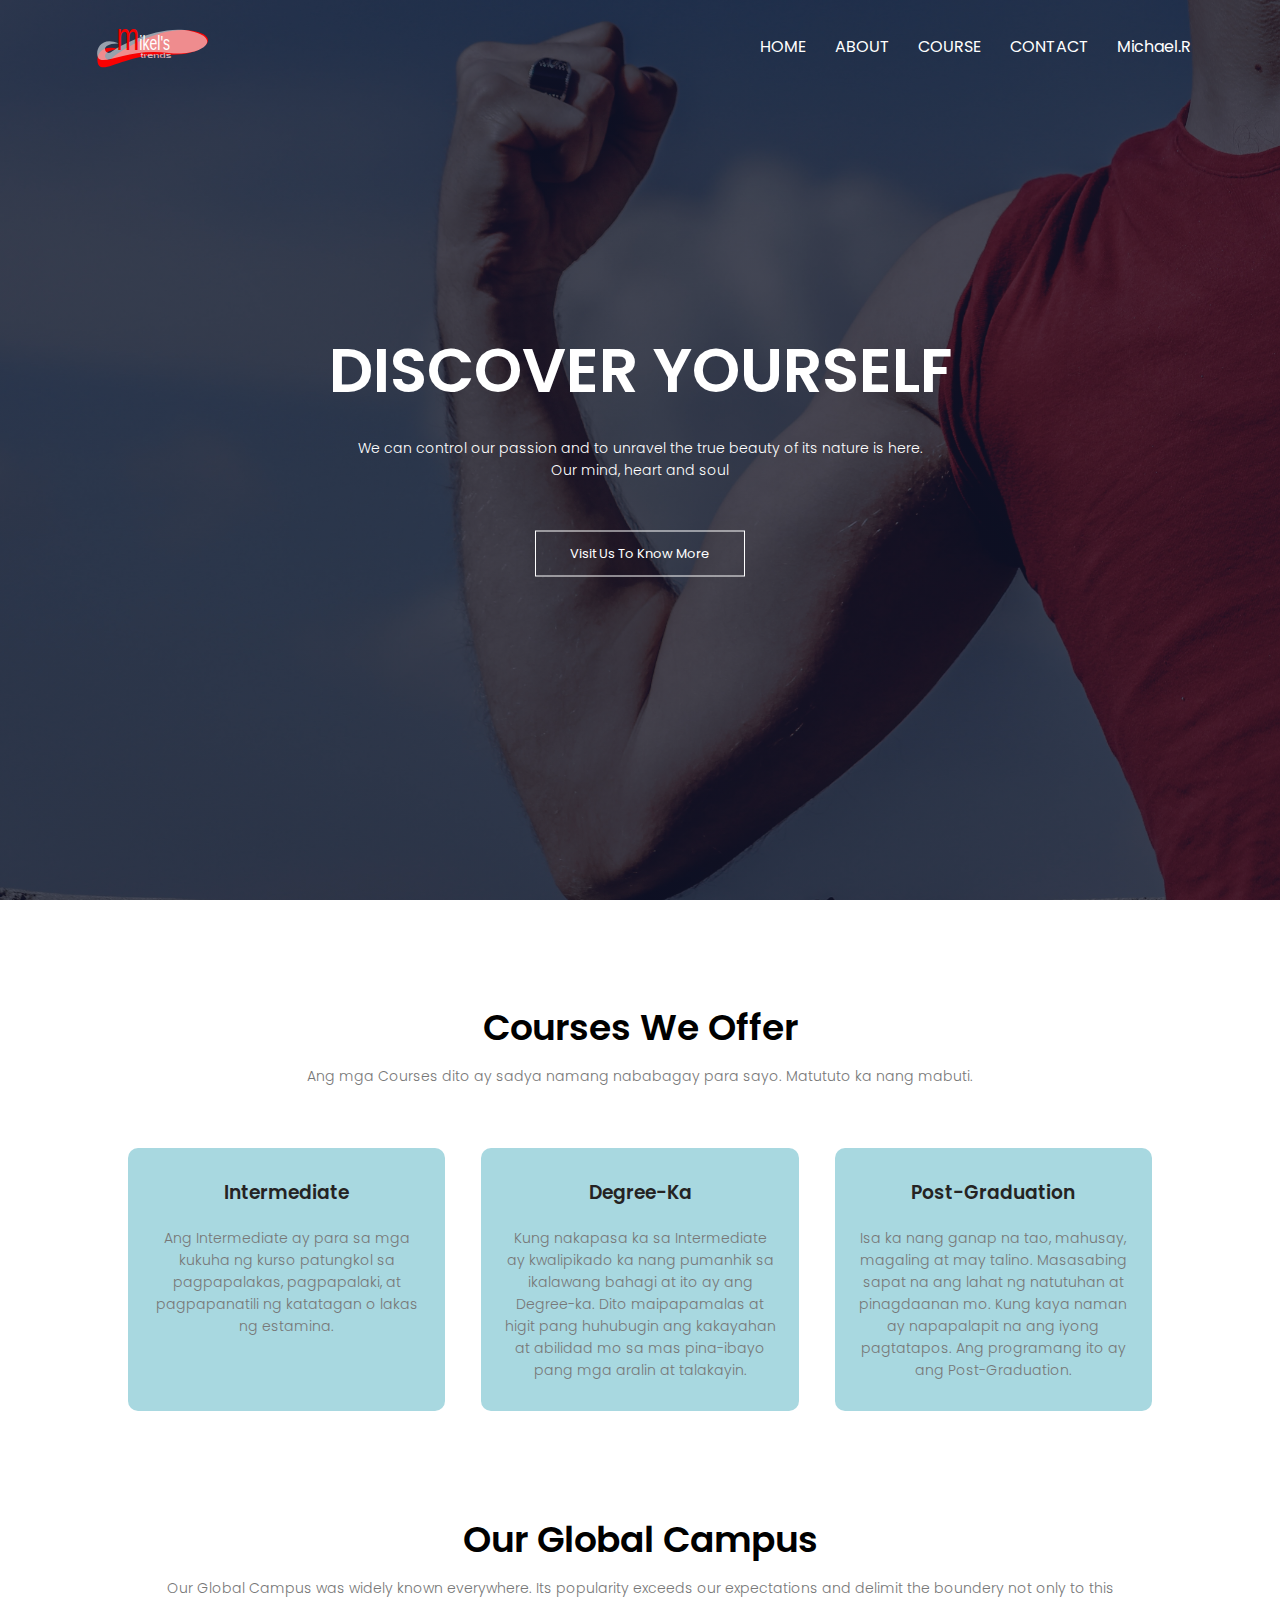
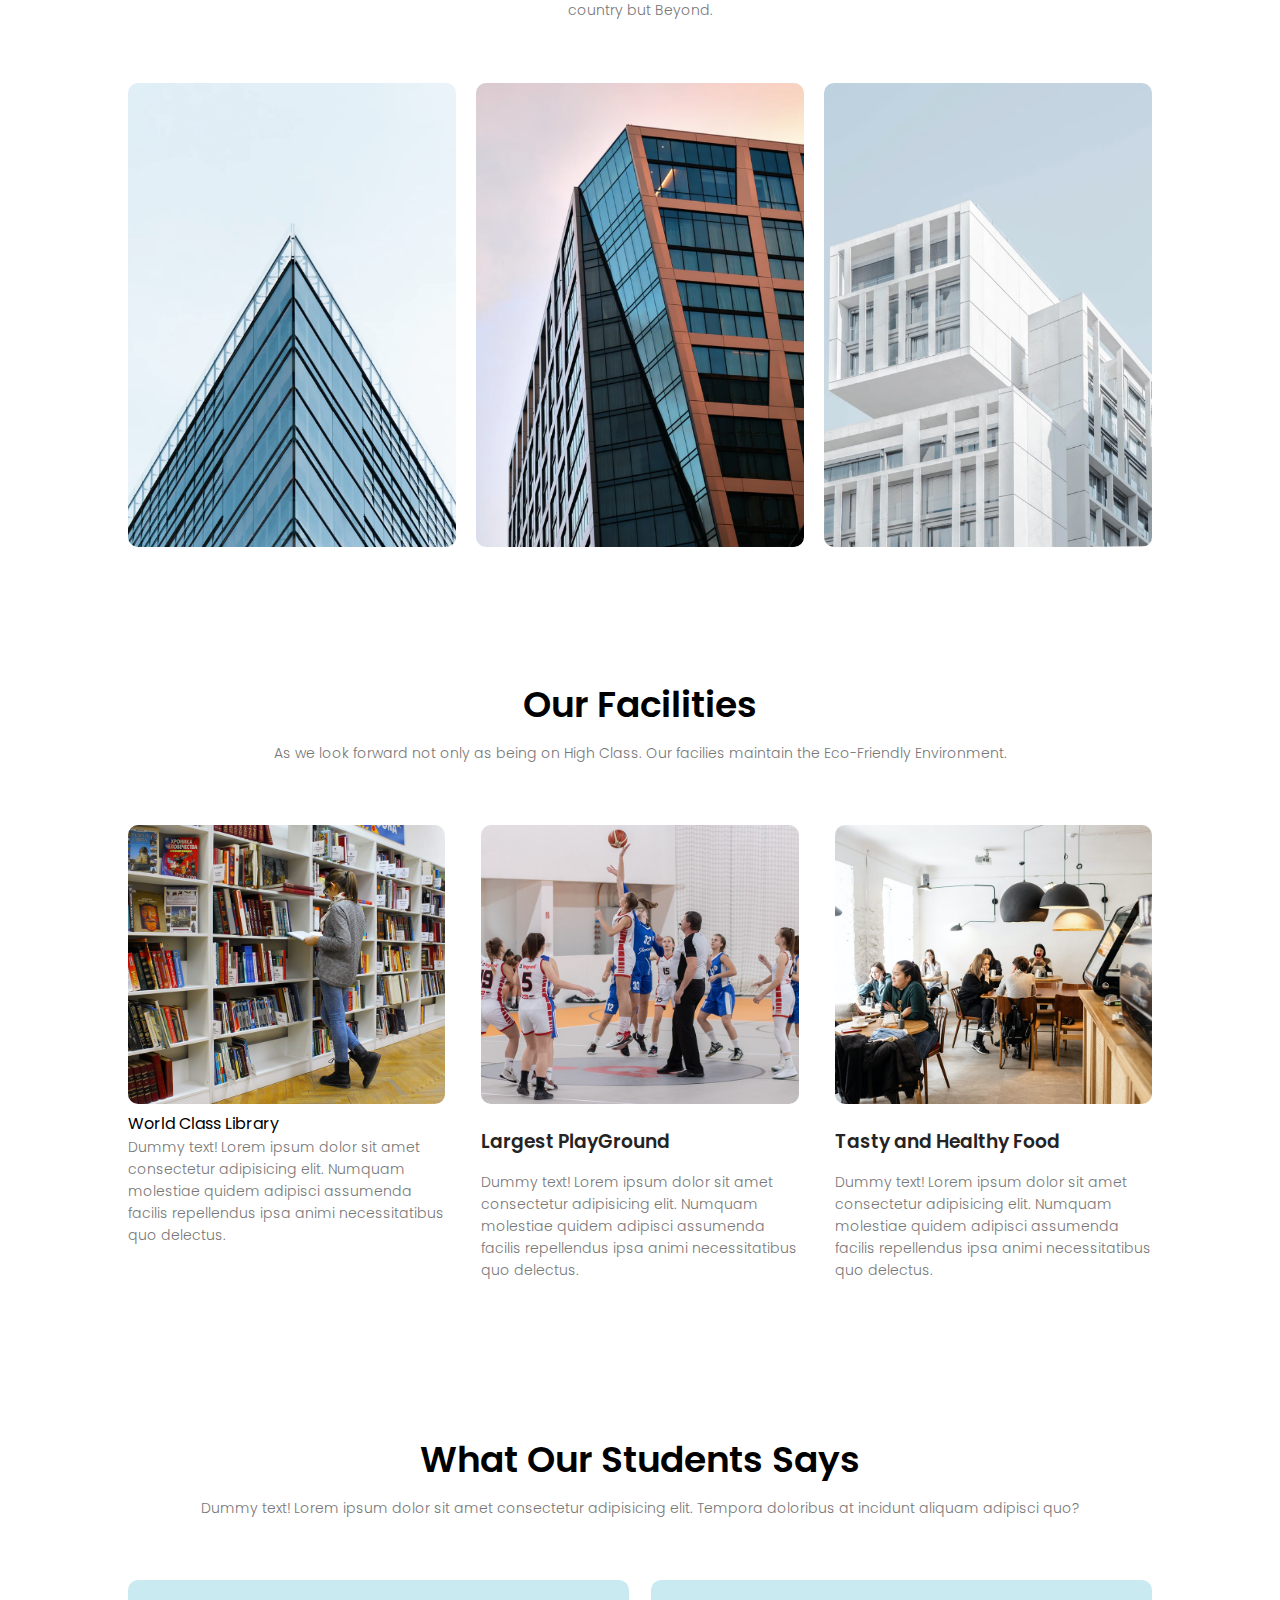
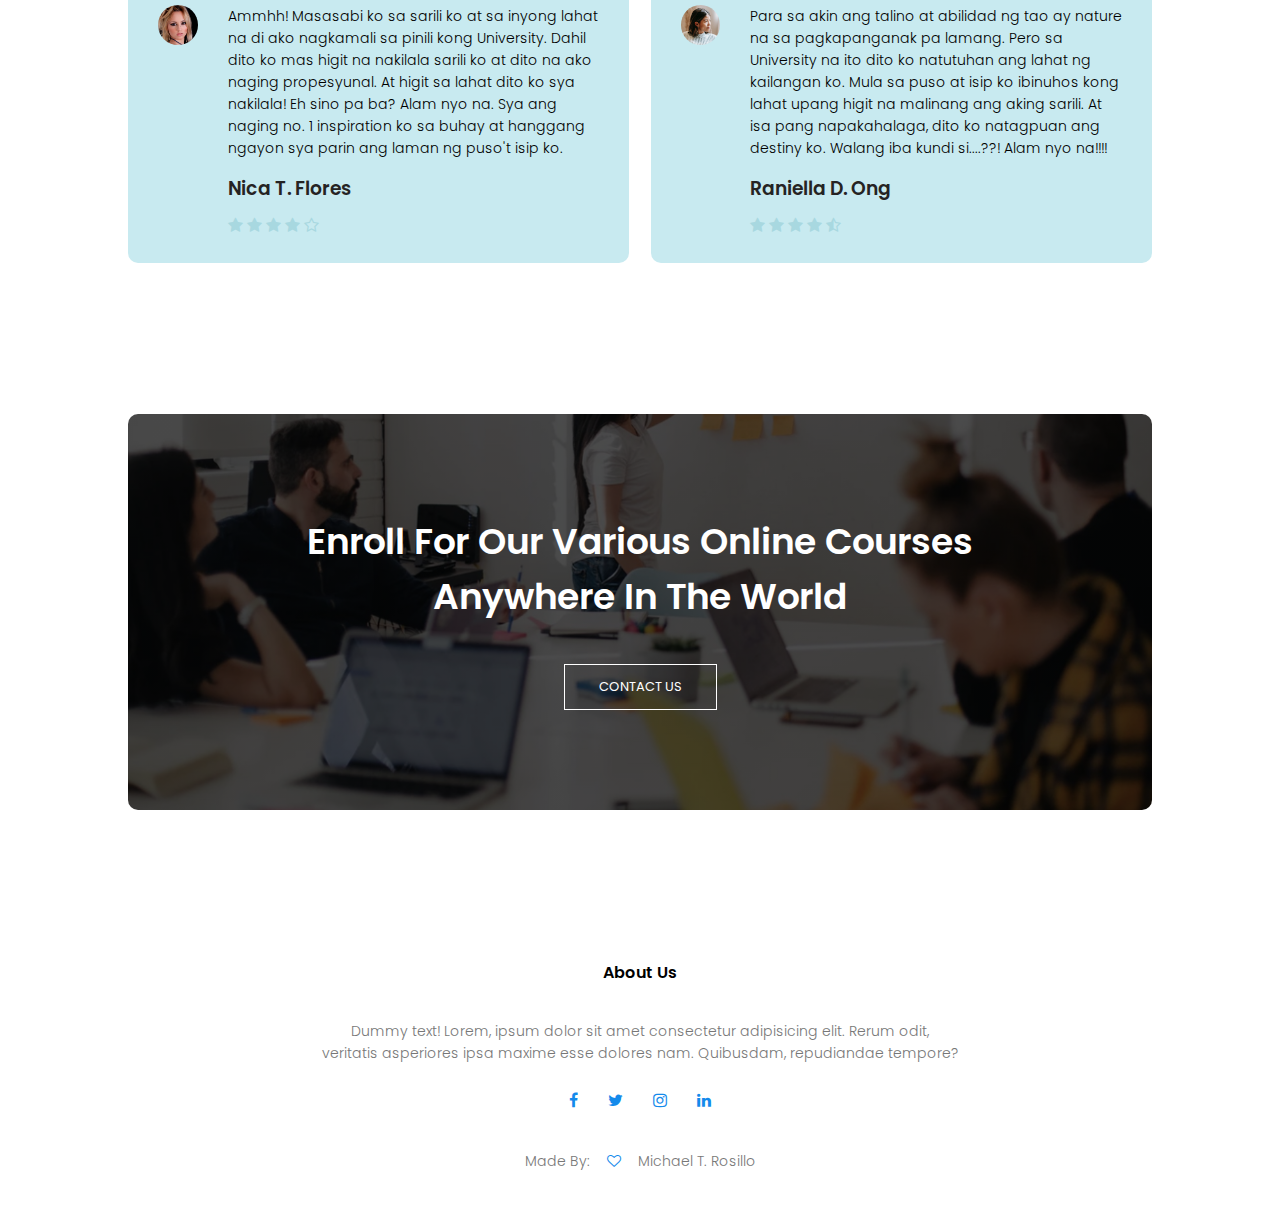
==== index.html @ f48ebeb3 "Rename m-site.html to index.html" ====
<!DOCTYPE html>
<html>
<head>
    <meta name="viewport" content="width=device-width, initial-scale=1.0">
    <title>Michael's Basic Website</title>
    <link rel="stylesheet"  href="style.css">
    <link rel="preconnect" href="https://fonts.gstatic.com">
    <link href="https://fonts.googleapis.com/css2?family=poppins:wght@100;200;300;400;600;700&display=swap" rel="stylesheet">
    <link rel="stylesheet" href="https://stackpath.bootstrapcdn.com/font-awesome/4.7.0/css/font-awesome.min.css">


</head>

<body>


<!----------Header------->



  <section class="header">
    <nav>
        <a href="index.html"><img src="images/logo.svg"></a>
        <div class="nav-links" id="navLinks">
            <i class="fa fa-times" onclick="hideMenu()"></i>
            <ul>
                <li><a href="#">HOME</a></li>
                 <li><a href="summer/index.html">ABOUT</a></li>
                  <li><a href="#">COURSE</a></li>
                   <li><a href="#">CONTACT</a></li>
				   <li><a href="spike/spike.html">Michael.R</a></li>
            </ul>
        </div>
         <i class="fa fa-bars" onclick="showMenu()"></i>
    </nav>


    <div class="text-box">
        <h1>DISCOVER YOURSELF</h1>
        <p>We can control our passion and to unravel the true beauty of its nature is here.<br> Our mind, heart and soul</p>

        <a href="#" class="hero-btn">Visit Us To Know More</a>
    </div> 
  </section>




  <!----------Courses------->



  <section class="course">
      <h1>Courses We Offer</h1>
      <p>Ang mga Courses dito ay sadya namang nababagay para sayo. Matututo ka nang mabuti.</p>

      <div class="row">
          <div class="course-col">
              <h3>Intermediate</h3>
              <p>Ang Intermediate ay para sa mga kukuha ng kurso patungkol sa pagpapalakas, pagpapalaki, at pagpapanatili ng katatagan o lakas ng estamina.</p>
          </div>

          <div class="course-col">
              <h3>Degree-Ka</h3>
              <p>Kung nakapasa ka sa Intermediate ay kwalipikado ka nang pumanhik sa ikalawang bahagi at ito ay ang Degree-ka. Dito maipapamalas at higit pang huhubugin ang kakayahan at abilidad mo sa mas pina-ibayo pang mga aralin at talakayin.</p>
          </div>

          <div class="course-col">
              <h3>Post-Graduation</h3>
              <p>Isa ka nang ganap na tao, mahusay, magaling at may talino. Masasabing sapat na ang lahat ng natutuhan at pinagdaanan mo. Kung kaya naman ay napapalapit na ang iyong pagtatapos. Ang programang ito ay ang Post-Graduation.</p>
          </div>

      </div>
  </section>



<!----------Campus------->




  <section class = "campus">
             <h1>Our Global Campus</h1>
            <p>Our Global Campus was widely known everywhere. Its popularity exceeds our expectations and delimit the boundery not only to this country but Beyond.</p>

            <div class="row">
                <div class="campus-col">
                    <img src ="images/luzon.png">
                    <div class="layer">
                        <h3>LUZON</h3>
                    </div>
                </div>

                 <div class="campus-col">
                    <img src ="images/visayas.png">
                    <div class="layer">
                        <h3>VISAYAS</h3>
                    </div>
                </div>

                 <div class="campus-col">
                    <img src ="images/mindanao.png">
                    <div class="layer">
                        <h3>MINDANAO</h3>
                    </div>
                </div>

            </div>
  </section>





  <!----------Facilitis------->



  <section class="facilities">
      <h1>Our Facilities</h1>
      <p>As we look forward not only as being on High Class. Our facilies maintain the Eco-Friendly Environment.</p>

      <div class="row">
          <div class="facilities-col">
              <img src="images/library.png"?
              <h3>World Class Library</h3>
              <p>Dummy text! Lorem ipsum dolor sit amet consectetur adipisicing elit. Numquam molestiae quidem adipisci assumenda facilis repellendus ipsa animi necessitatibus quo delectus.</p>
          </div>

           <div class="facilities-col">

              <img src="images/basketball.png">

              <h3>Largest PlayGround</h3>

              <p>Dummy text! Lorem ipsum dolor sit amet consectetur adipisicing elit. Numquam molestiae quidem adipisci assumenda facilis repellendus ipsa animi necessitatibus quo delectus.</p>
          </div>

           <div class="facilities-col">
              <img src="images/cafeteria.png">
              <h3>Tasty and Healthy Food</h3>
              <p>Dummy text! Lorem ipsum dolor sit amet consectetur adipisicing elit. Numquam molestiae quidem adipisci assumenda facilis repellendus ipsa animi necessitatibus quo delectus.</p>
          </div>
      </div>
  </section>


<!----------Testimonials------->




  <section class="testimonials">
      <h1>What Our Students Says</h1>
      <p>Dummy text! Lorem ipsum dolor sit amet consectetur adipisicing elit. Tempora doloribus at incidunt aliquam adipisci quo?</p>

      <div class="row">
          <div class="testimonial-col">
              <img src="images/user1.jpg">

              <div>
                  <p>Ammhh! Masasabi ko sa sarili ko at sa inyong lahat na di ako nagkamali sa pinili kong University. Dahil dito ko mas higit na nakilala sarili ko at dito na ako naging propesyunal. At higit sa lahat dito ko sya nakilala! Eh sino pa ba? Alam nyo na. Sya ang naging no. 1 inspiration ko sa buhay at hanggang ngayon sya parin ang laman ng puso't isip ko.</p>
                  <h3>Nica T. Flores</h3>
                  <i class="fa fa-star"></i>
                   <i class="fa fa-star"></i>
                    <i class="fa fa-star"></i>
                     <i class="fa fa-star"></i>
                      <i class="fa fa-star-o"></i>
              </div>
               </div>

                <div class="testimonial-col">
              <img src="images/user3.jpg">
              <div>
                  <p>Para sa akin ang talino at abilidad ng tao ay nature na sa pagkapanganak pa lamang. Pero sa University na ito dito ko natutuhan ang lahat ng kailangan ko. Mula sa puso at isip ko ibinuhos kong lahat upang higit na malinang ang aking sarili. At isa pang napakahalaga, dito ko natagpuan ang destiny ko. Walang iba kundi si....??! Alam nyo na!!!!</p>
                  <h3>Raniella D. Ong</h3>
                   <i class="fa fa-star"></i>
                   <i class="fa fa-star"></i>
                    <i class="fa fa-star"></i>
                     <i class="fa fa-star"></i>
                      <i class="fa fa-star-half-o"></i>
             </div>
          </div>
      </div>
  </section>



<!----------Call to Action------->



  <section class="cta">
      <h1>Enroll For Our Various Online Courses<br>Anywhere In The World</h1>
      <a href="#" class="hero-btn">CONTACT US</a>
  </section>

<!----------Footer------->

<section class="footer">
    <h4>About Us</h4>
    <p>Dummy text! Lorem, ipsum dolor sit amet consectetur adipisicing elit. Rerum odit,<br>veritatis asperiores ipsa maxime esse dolores nam. Quibusdam, repudiandae tempore?</p>

    <div class="icons">
        <i class="fa fa-facebook"></i>
        <i class="fa fa-twitter"></i>
        <i class="fa fa-instagram"></i>
        <i class="fa fa-linkedin"></i>
        <p>Made By:  <i class="fa fa-heart-o"></i> Michael T. Rosillo</p>
    </div>
</section>

  <script src="script.js"></script>
</body>
</html>
---- style.css ----
*{
    margin: 0;
    padding: 0;
    /* box-sizing: border-box; */
    font-family: 'Poppins', sans-serif;
}

.header{
    min-height: 100vh;
    width: 100%;
    background-image: linear-gradient(rgba(4,9,30,0.7),rgba(4,9,30,0.7)), url("images/banner1.jpg");
    background-position: center;
    background-size: cover;
    position:relative;
}

nav{
    display: flex;
    padding: 2% 6%;
    justify-content: space-between;
    align-items: inherit;
}

nav img{
    width: 150px;
}

.nav-links{
    flex: 1;
    text-align: right;
}

.nav-links ul li{
    list-style: none;
    display: inline-block;
    padding: 8px 12px;
    position: relative;
}

.nav-links ul li a{
    text-decoration: none;
    color: #fff;
}

.nav-links ul li::after{
    content: '';
    width: 0;
    height: 2px;
    background: #f44336;
    display: block;
    margin: auto;
    transition: .3s ease-in-out;
}

.nav-links ul li:hover::after{
    width: 100%;
}

.text-box{
    width: 90%;
    color: #fff;
    position: absolute;
    top: 50%;
    left: 50%;
    transform: translate(-50%, -50%);
    text-align: center;
}

.text-box h1{
    font-size: 62px;

}
.text-box p{
    margin: 10px 0 40px;
    font-size: 14px;
    color: #fff;
}

.hero-btn{
    display: inline-block;
    text-decoration: none;
    color: #fff;
    border: 1px solid #fff;
    padding: 12px 34px;
    font-size: 13px;
    background: transparent;
    position: relative;
    cursor: pointer;
}

.hero-btn:hover{
    border: 1px solid #f44336;
    background: #f44336;
    transition: 0.3s ease-in-out;
}

nav .fa{
    display: none;
}

@media(max-width: 700px){
    .text-box h1{
        font-size: 20px;
    }
    .nav-links ul li{
        display: block;
    }
    .nav-links{
        position:absolute;
        background: #676c72;
        height: 100vh;
        width: 200px;
        top: 0;
        right: -200px;
        text-align: left;
        z-index: 2;
        transition: 1s;
    }

    nav .fa{
        display: block;
        color: #fff;
        margin: 10px;
        font-size: 20px;
        cursor: pointer;
    }
    .nav-link ul{
        padding: 30px;
    }
}


/* //-------Course Section--------// */

.course{
    width: 80%;
    margin: auto;
    text-align: center;
    padding-top: 100px;
}

h1{
    font-size: 36px;
    font-weight: 600;
}

p{
    color: #777;
    font-size: 14px;
    font-weight: 300;
    line-height: 22px;
    padding: 10px;
}

.row{
    margin-top:5%;
    display: flex;
    justify-content: space-between;
}

.course-col{
    flex-basis:31%;
    background: #a8d8e0;
    border-radius: 10px;
    margin-bottom:5%;
    padding: 20px 12px;
    box-sizing: border-box;
    transition: 0.5s;
}
h3{
    text-align: center;
    font-weight: 600;
    margin: 10px 0;
    color: rgb(37, 35, 35);

}

.course-col:hover{
    box-shadow: 0 0 20px 0px rgba(0, 0, 0, 0.5);
}

@media(max-width: 700px){
    .row{
        flex-direction: column;
    }
}

.campus{
    width: 80%;
    margin: auto;
    text-align: center;
    padding-top: 50px;
}

.campus-col{
    flex-basis: 32%;
    border-radius: 10px;
    margin-bottom: 30px;
    position: relative;
    overflow: hidden;
}

.campus-col img{
    width: 100%;
    display: block;
}

.layer{
 
    height: 100%;
    width: 100%;
    position: absolute;
    top: 0;
    left: 0;
    transition: 0.5s;
}

.layer:hover{
       background: rgba(256, 0, 0, 0.7);
}

.layer h3{
    width: 100%;
    font-weight: 500;
    color: #fff;
    font-size: 26px;
    bottom: 0;
    left: 50%;
    transform: translateX(-50%);
    position: absolute;
    opacity: 0;
    transition: 0.5s ease-in-out;
}

.layer:hover h3{
    bottom: 49%;
    opacity: 1;
}

.facilities{
    width: 80%;
    margin: auto;
    text-align: center;
    padding-top: 100px;
}

.facilities-col{
    flex-basis: 31%;
    border-radius: 10px;
    margin-bottom: 5%;
    text-align: left;
}

.facilities-col img{
    width: 100%;
    border-radius: 10px;
}

.facilities-col p{
    padding: 0;
}

.facilities-col h3{
    margin-top: 16px;
    margin-bottom: 15px;
    text-align: left;
}


.testimonials{
    width: 80%;
    margin: auto;
    padding-top: 100px;
    text-align: center;
}

.testimonial-col{
    flex-basis:44%;
    border-radius: 10px;
    margin-bottom:5%;
    text-align: left;
    background: #c8eaf0;
    padding: 25px;
    cursor:pointer;
    display: flex;
}

.testimonial-col img{
    height: 40px;
    margin-left: 5px;
    margin-right: 30px;
    border-radius: 50%;
}

.testimonial-col p{
    padding: 0;
    color: black;
}

.testimonial-col h3{
    margin-top: 15px;
    text-align: left;
}

.testimonial-col .fa{
    color: #a8d8e0;
}
@media(max-width:700px){
    
.testimonial-col img{
    margin-left: 0px;
    margin-right: 15px;
   
}
}


.cta{
    margin:100px auto;
    width:80%;
    background-image: linear-gradient(rgba(0,0,0,0.7),rgba(0,0,0,0.7)), url("images/banner2.jpg");
    background-position: center;
    background-size: cover;
    border-radius: 10px;
    text-align: center;
    padding: 100px 0;
}

.cta h1{
    color: #fff;
    margin-bottom: 40px;
    padding: 0;
}

@media(max-width:700px){
    .cta h1{
        font-size:24px;
    }
}


.footer{
    width: 100%;
    text-align: center;
    padding: 30px 0;
}

.footer h4{
    margin-bottom: 25px;
    margin-top: 20px;
    font-weight: 600;
}



.icons .fa{
    color: #148aeb;
    margin: 0 13px;
    cursor: pointer;padding: 18px 0;
}
.fa-heart-o{
    color: #a8d8e0;
}
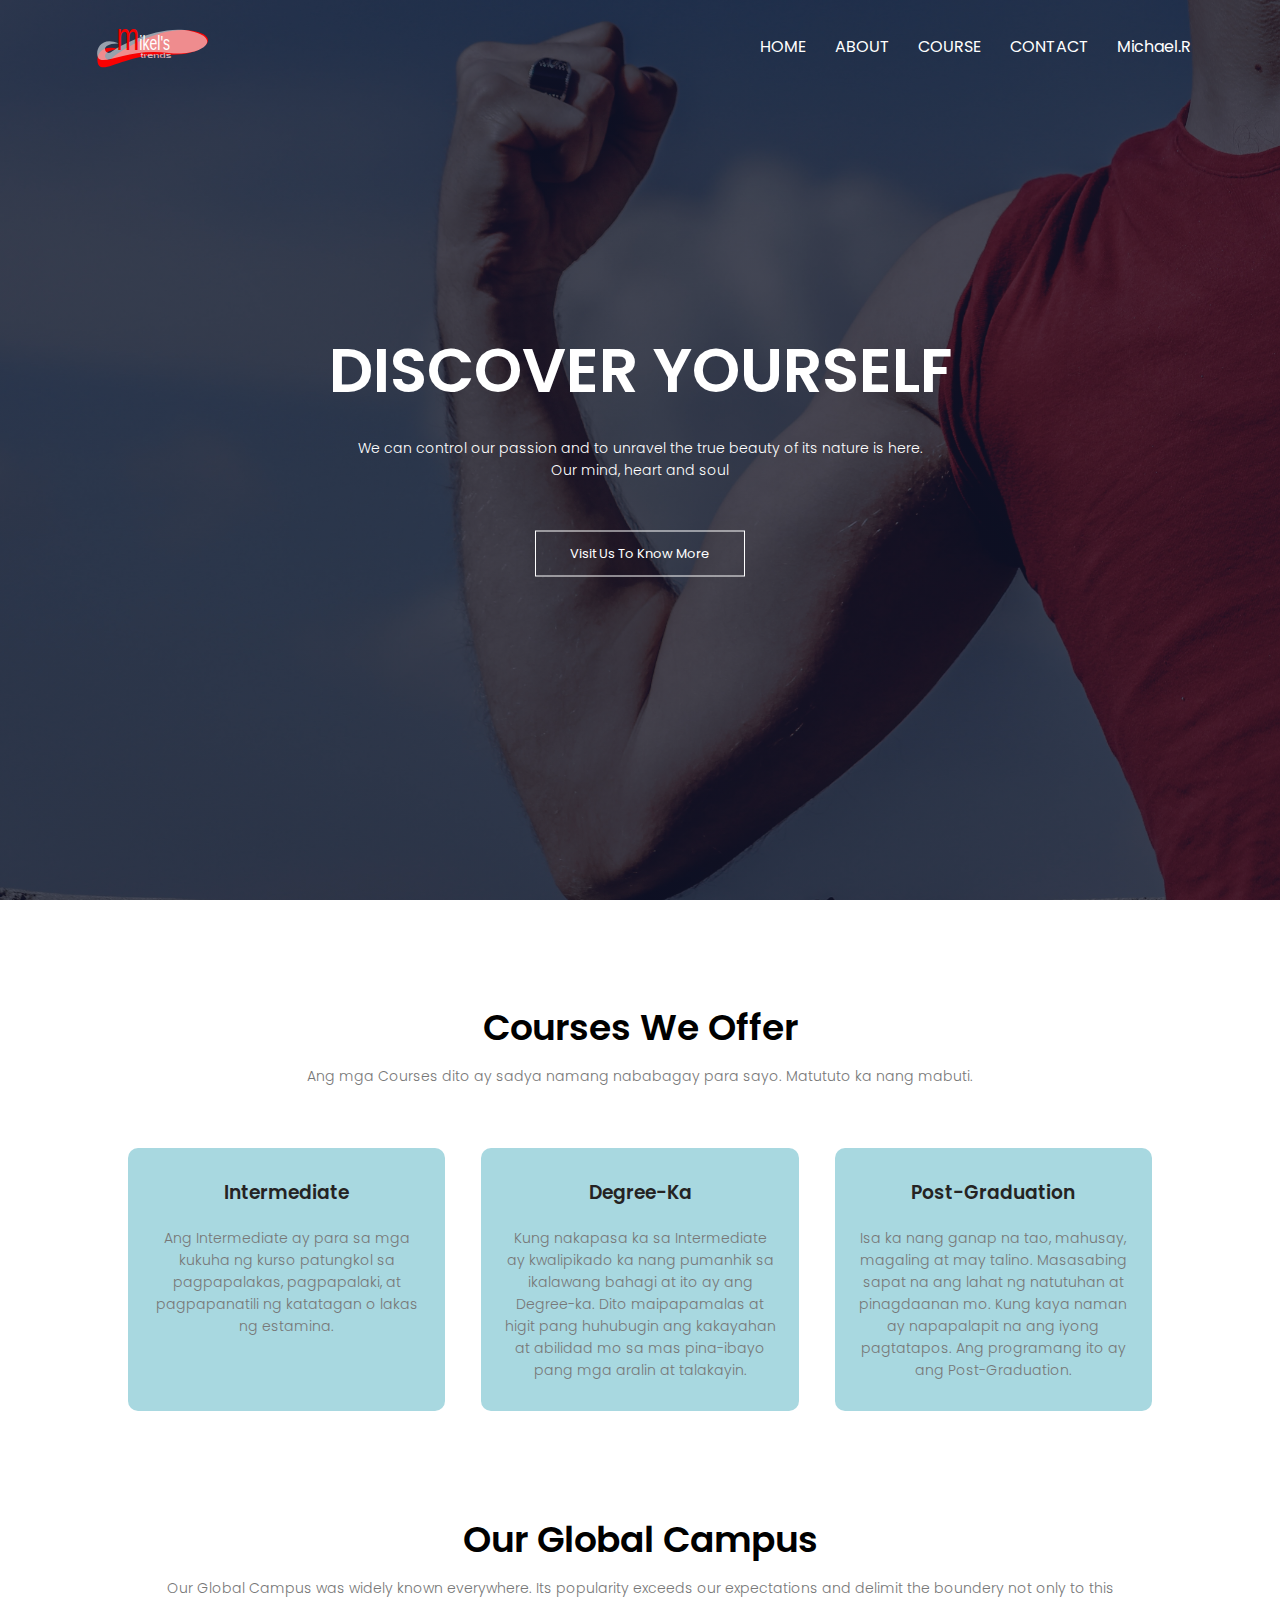
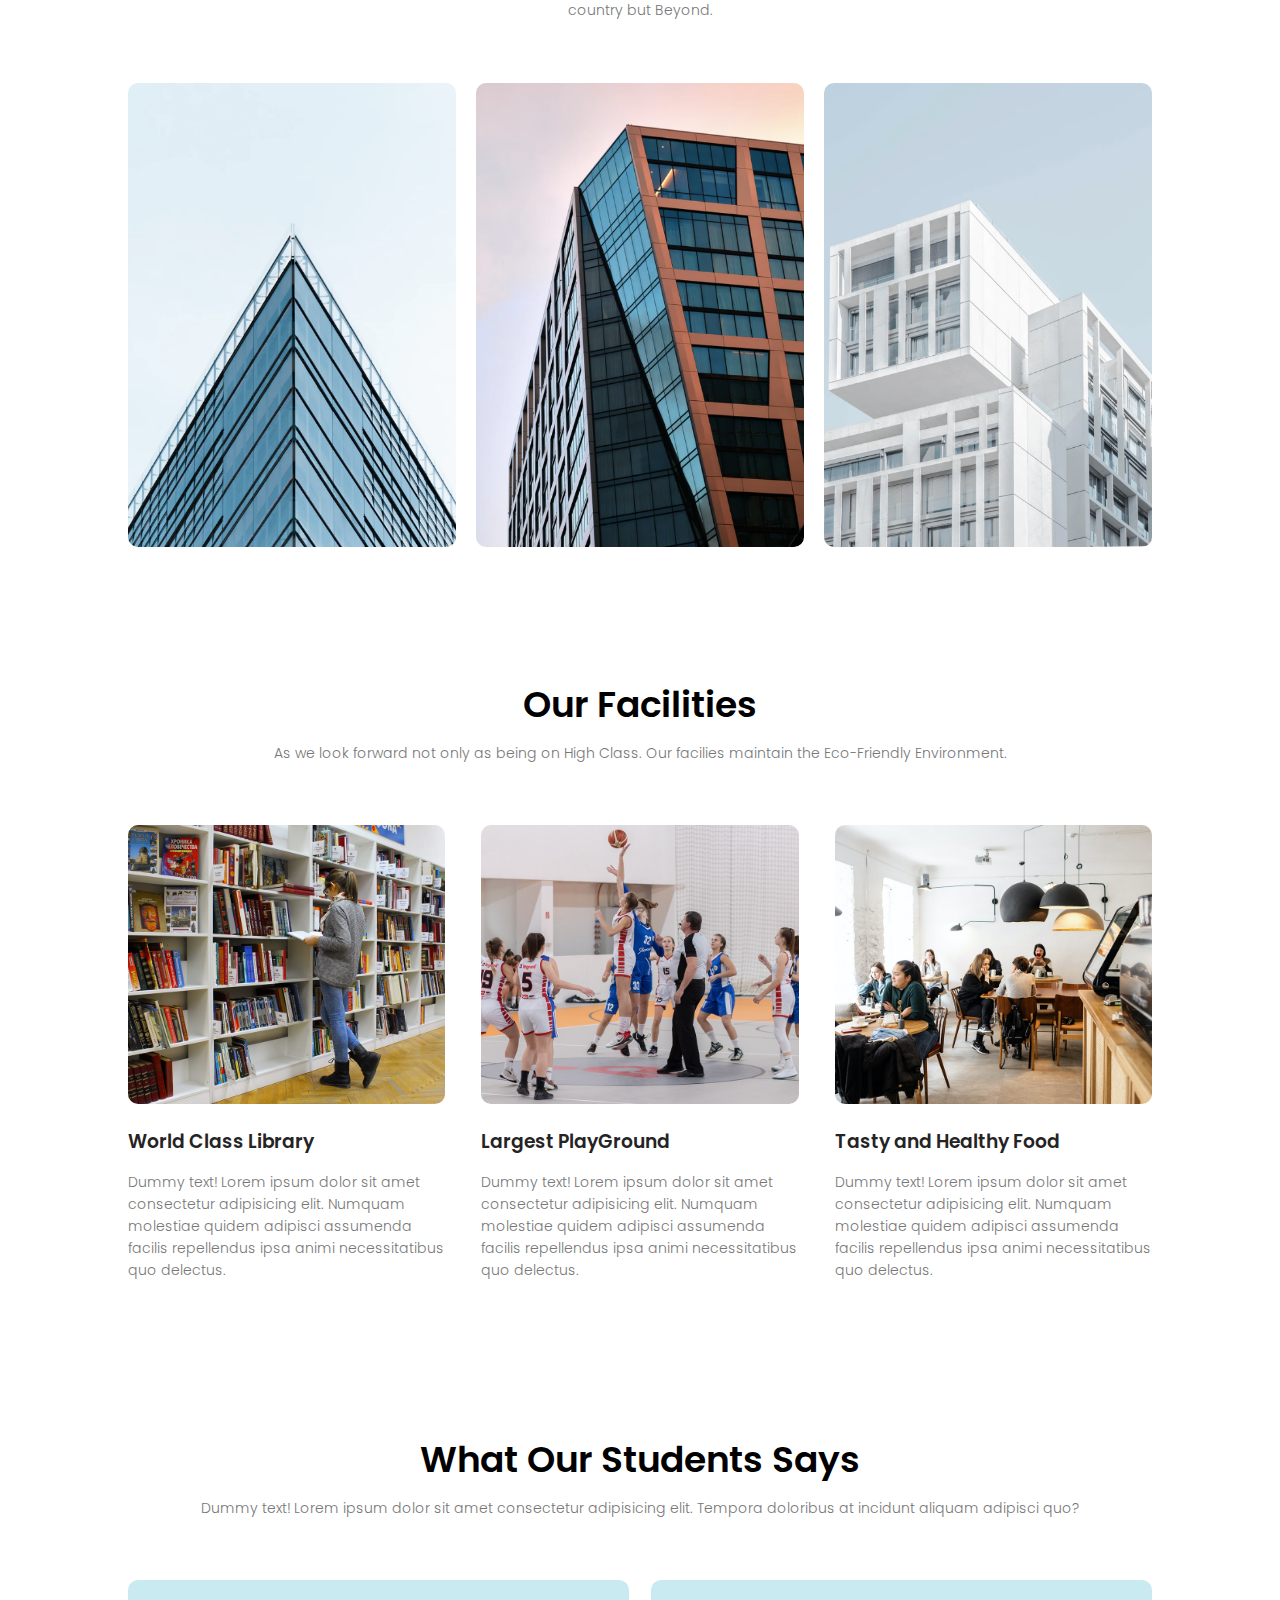
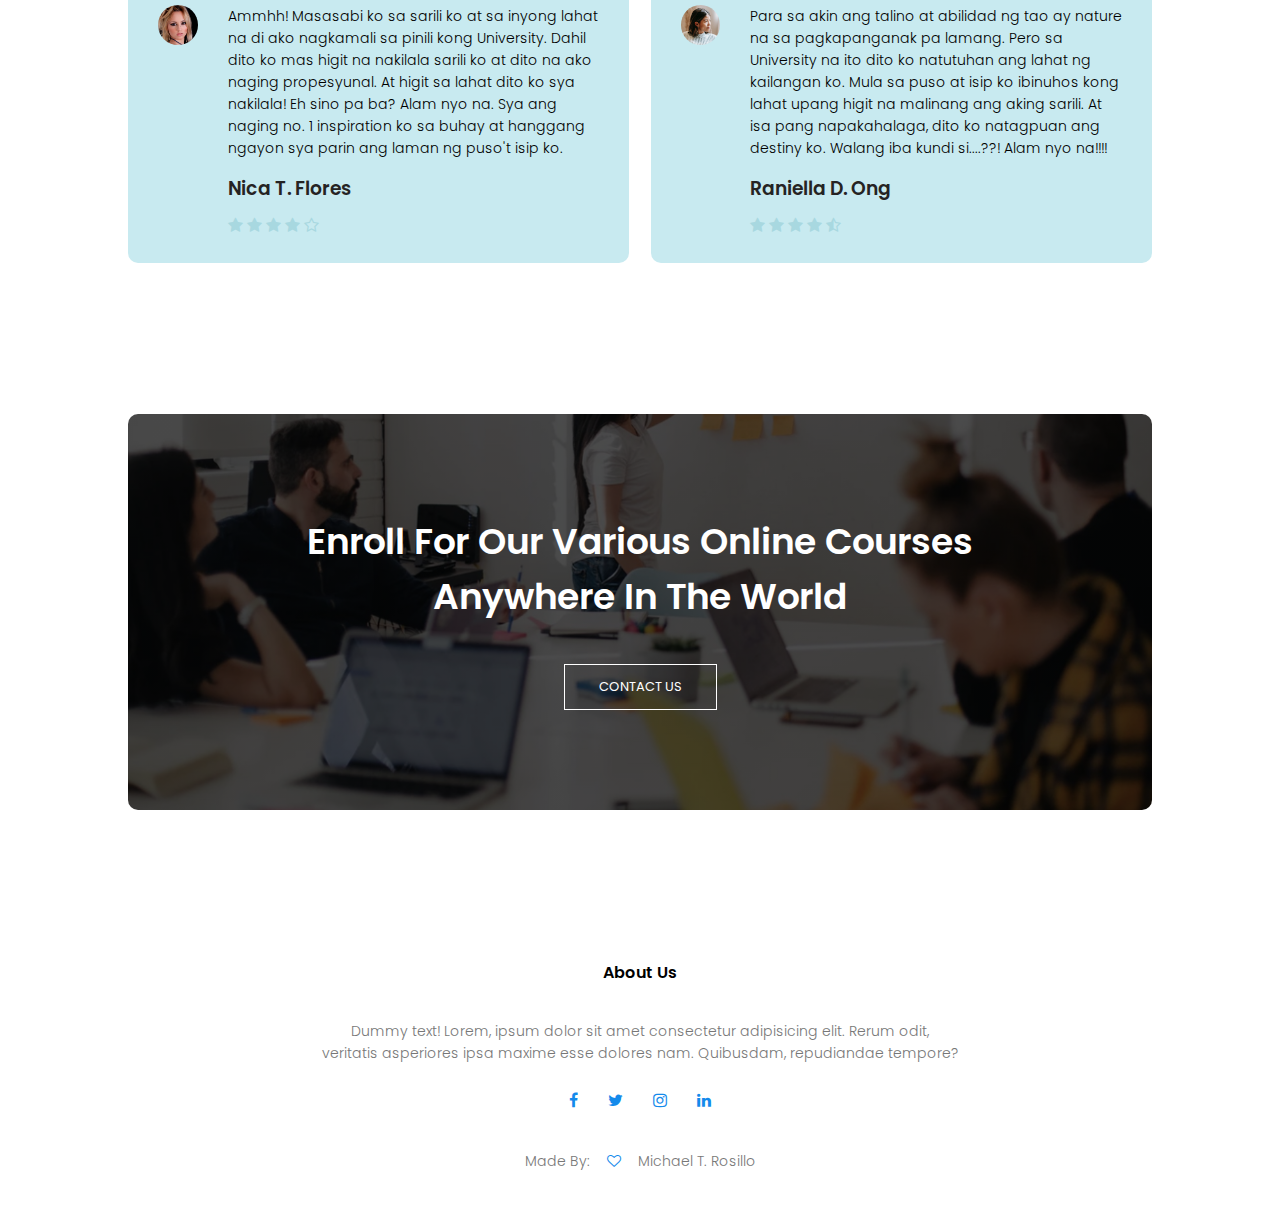
==== commit a77d461f: "Update index.html" ====
--- a/index.html
+++ b/index.html
@@ -24,7 +24,7 @@
         <div class="nav-links" id="navLinks">
             <i class="fa fa-times" onclick="hideMenu()"></i>
             <ul>
-                <li><a href="#">HOME</a></li>
+                <li><a href="index.html">HOME</a></li>
                  <li><a href="summer/index.html">ABOUT</a></li>
                   <li><a href="#">COURSE</a></li>
                    <li><a href="#">CONTACT</a></li>
@@ -123,7 +123,7 @@
 
       <div class="row">
           <div class="facilities-col">
-              <img src="images/library.png"?
+              <img src="images/library.png">
               <h3>World Class Library</h3>
               <p>Dummy text! Lorem ipsum dolor sit amet consectetur adipisicing elit. Numquam molestiae quidem adipisci assumenda facilis repellendus ipsa animi necessitatibus quo delectus.</p>
           </div>
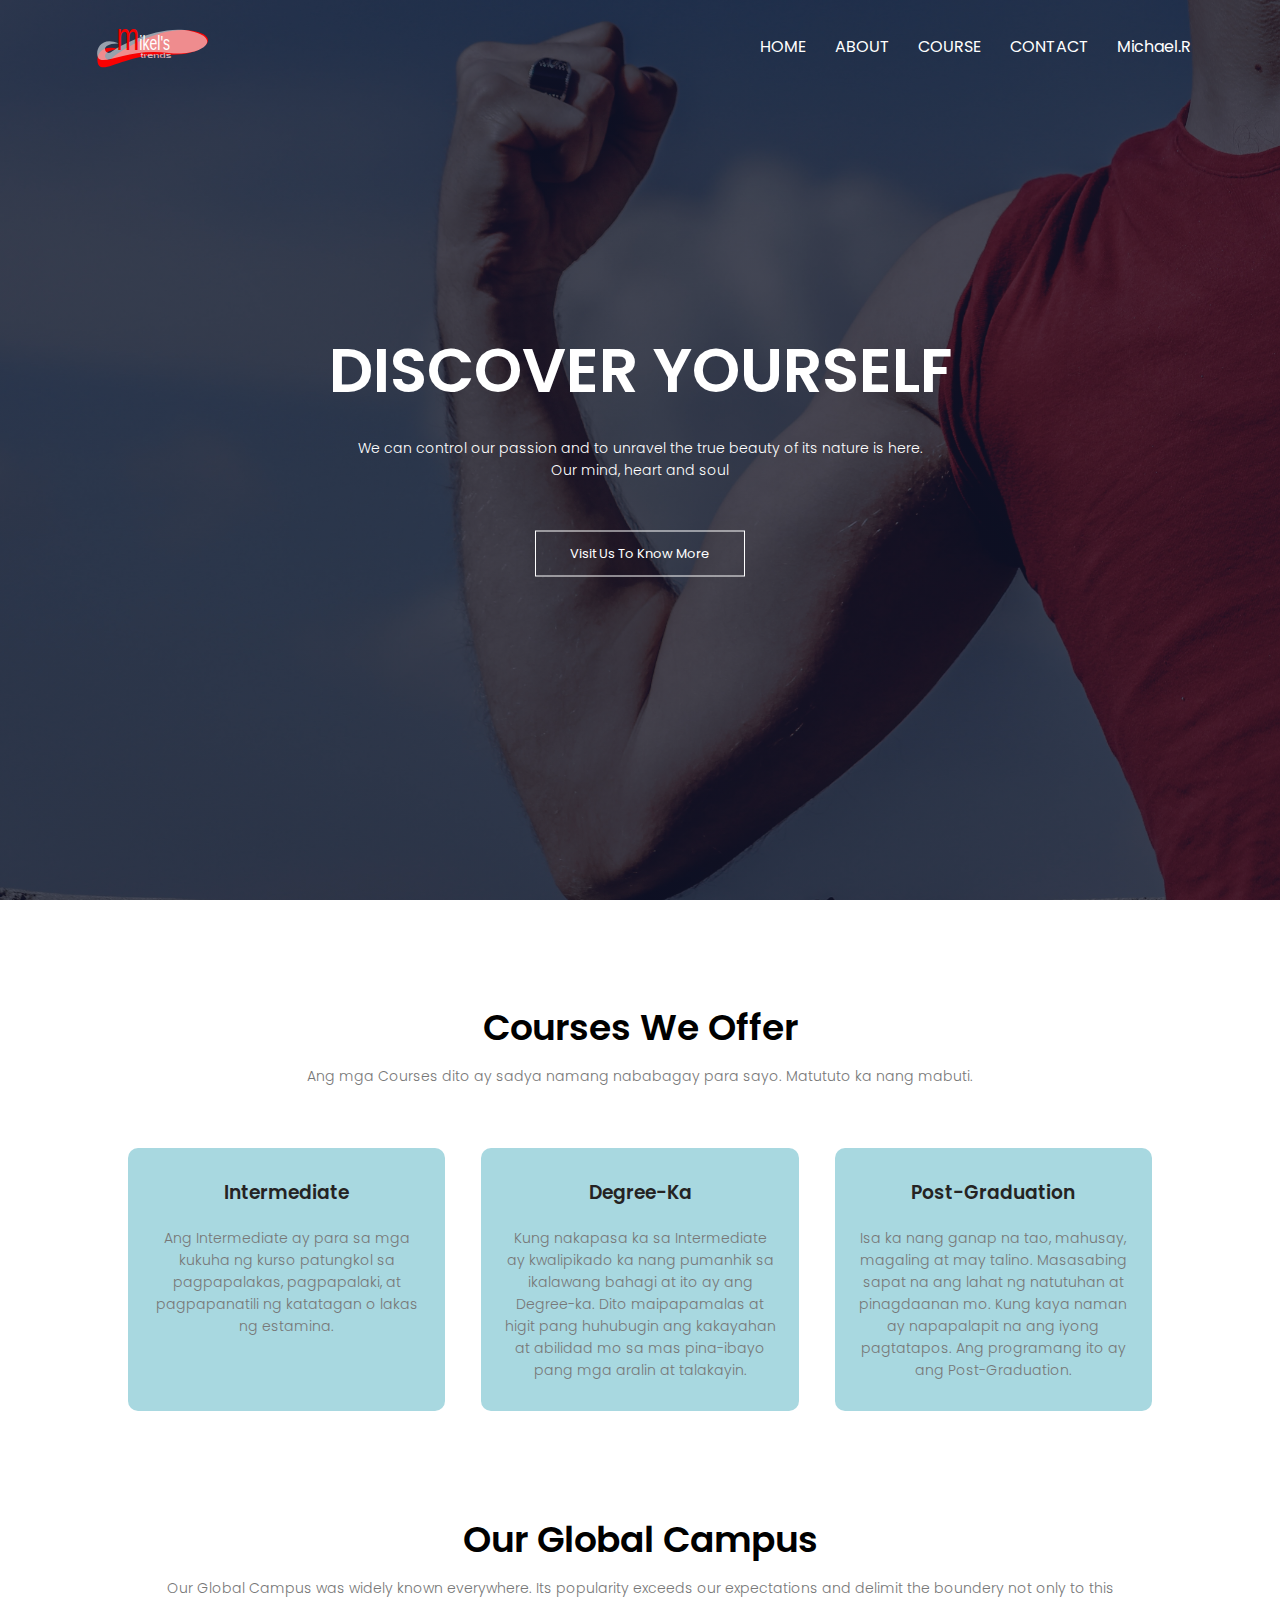
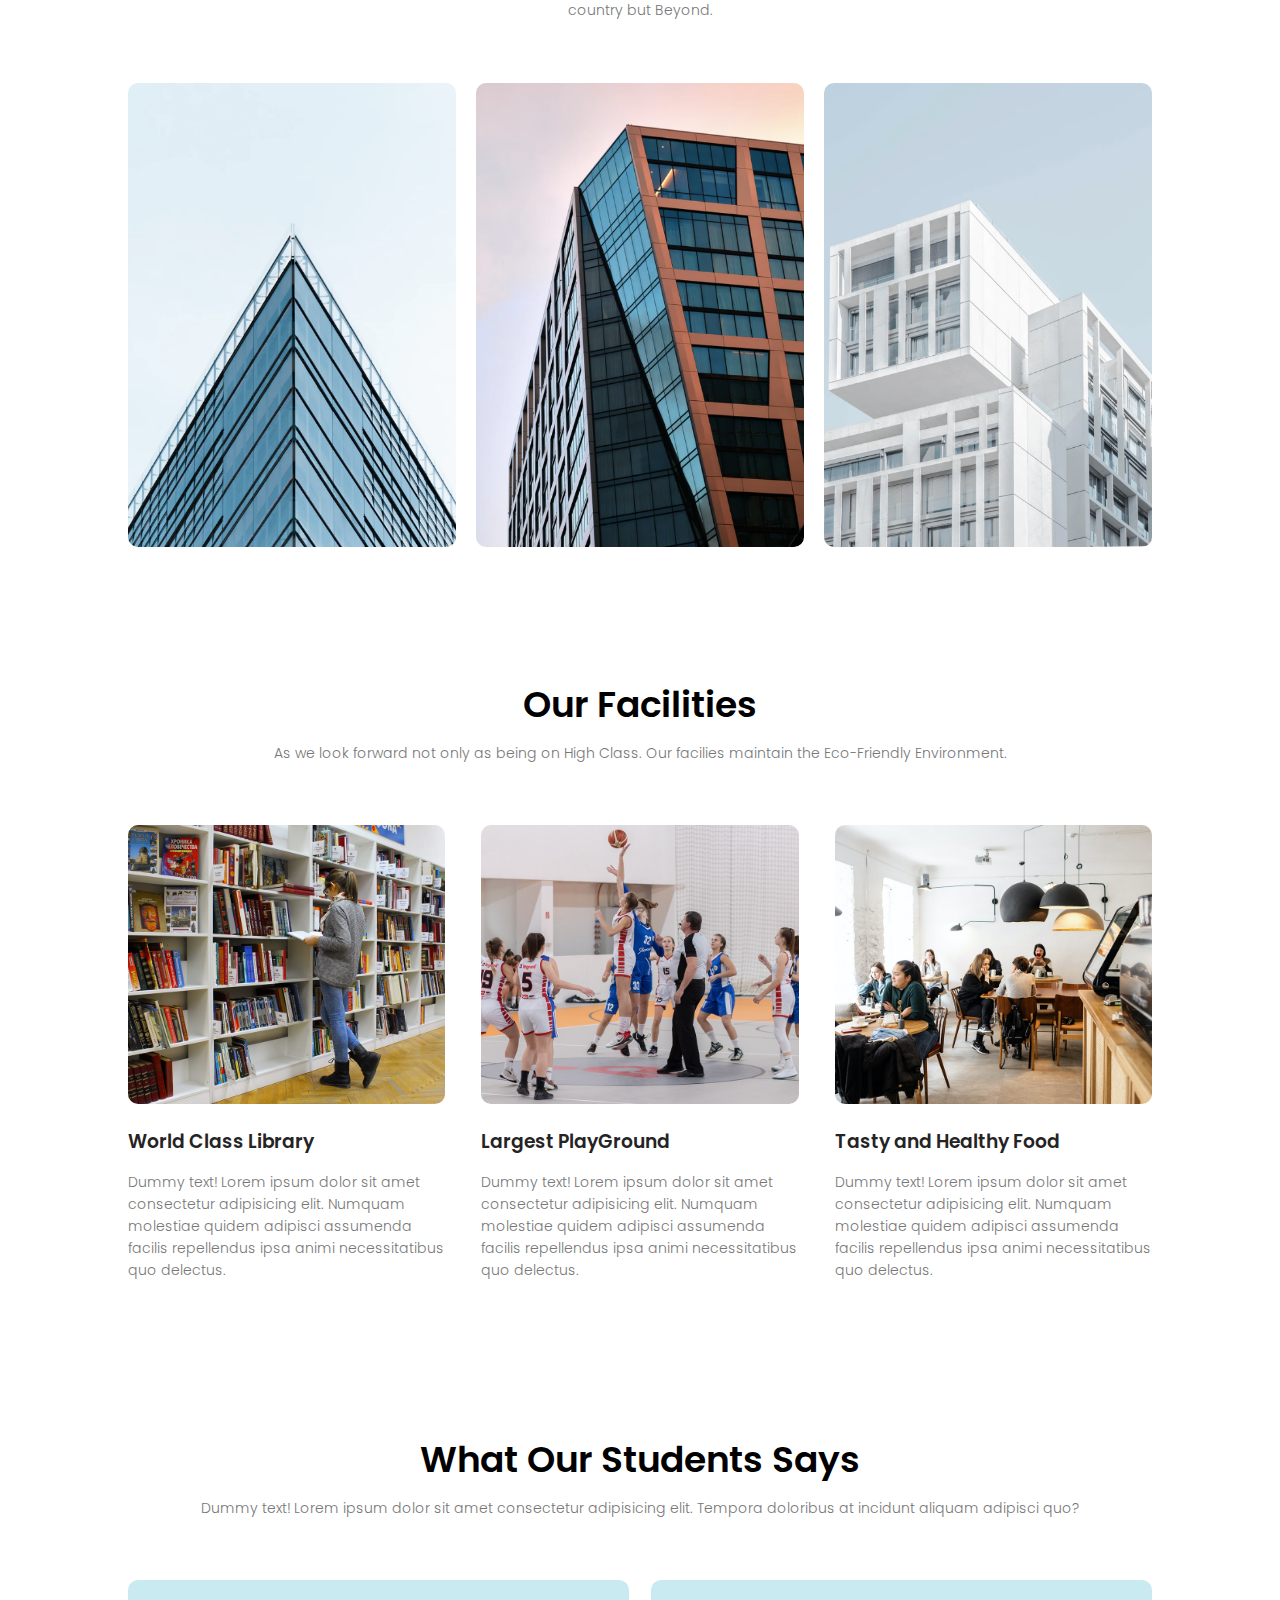
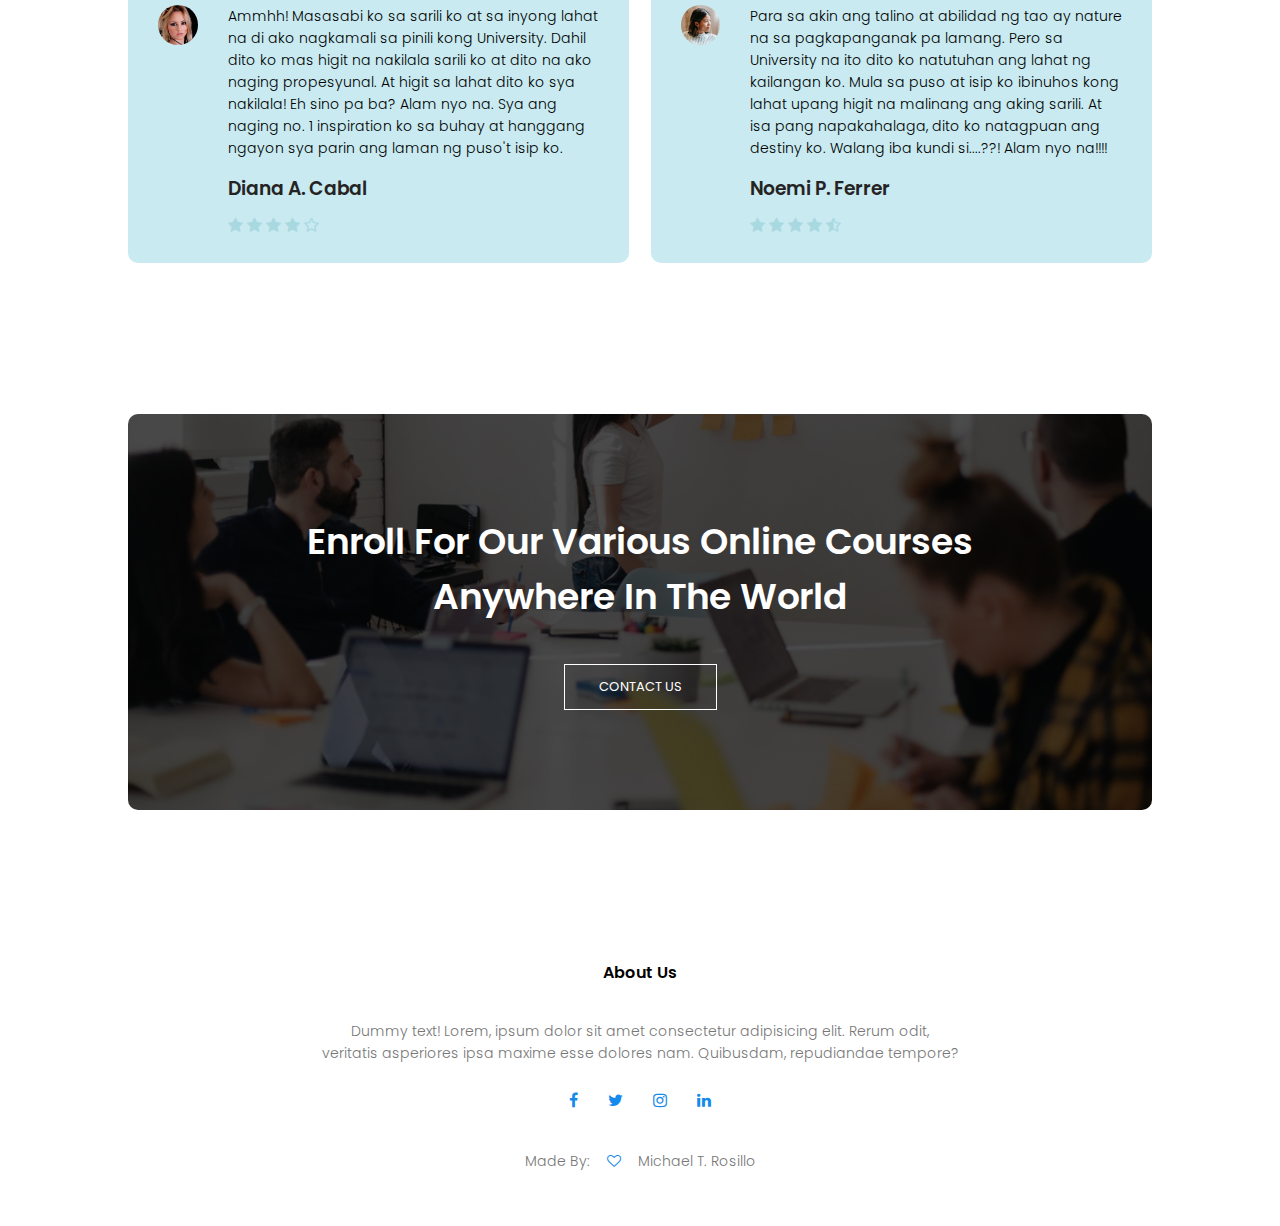
==== commit eca5f10b: "Update index.html" ====
--- a/index.html
+++ b/index.html
@@ -161,7 +161,7 @@
 
               <div>
                   <p>Ammhh! Masasabi ko sa sarili ko at sa inyong lahat na di ako nagkamali sa pinili kong University. Dahil dito ko mas higit na nakilala sarili ko at dito na ako naging propesyunal. At higit sa lahat dito ko sya nakilala! Eh sino pa ba? Alam nyo na. Sya ang naging no. 1 inspiration ko sa buhay at hanggang ngayon sya parin ang laman ng puso't isip ko.</p>
-                  <h3>Nica T. Flores</h3>
+                  <h3>Diana A. Cabal</h3>
                   <i class="fa fa-star"></i>
                    <i class="fa fa-star"></i>
                     <i class="fa fa-star"></i>
@@ -174,7 +174,7 @@
               <img src="images/user3.jpg">
               <div>
                   <p>Para sa akin ang talino at abilidad ng tao ay nature na sa pagkapanganak pa lamang. Pero sa University na ito dito ko natutuhan ang lahat ng kailangan ko. Mula sa puso at isip ko ibinuhos kong lahat upang higit na malinang ang aking sarili. At isa pang napakahalaga, dito ko natagpuan ang destiny ko. Walang iba kundi si....??! Alam nyo na!!!!</p>
-                  <h3>Raniella D. Ong</h3>
+                  <h3>Noemi P. Ferrer</h3>
                    <i class="fa fa-star"></i>
                    <i class="fa fa-star"></i>
                     <i class="fa fa-star"></i>
